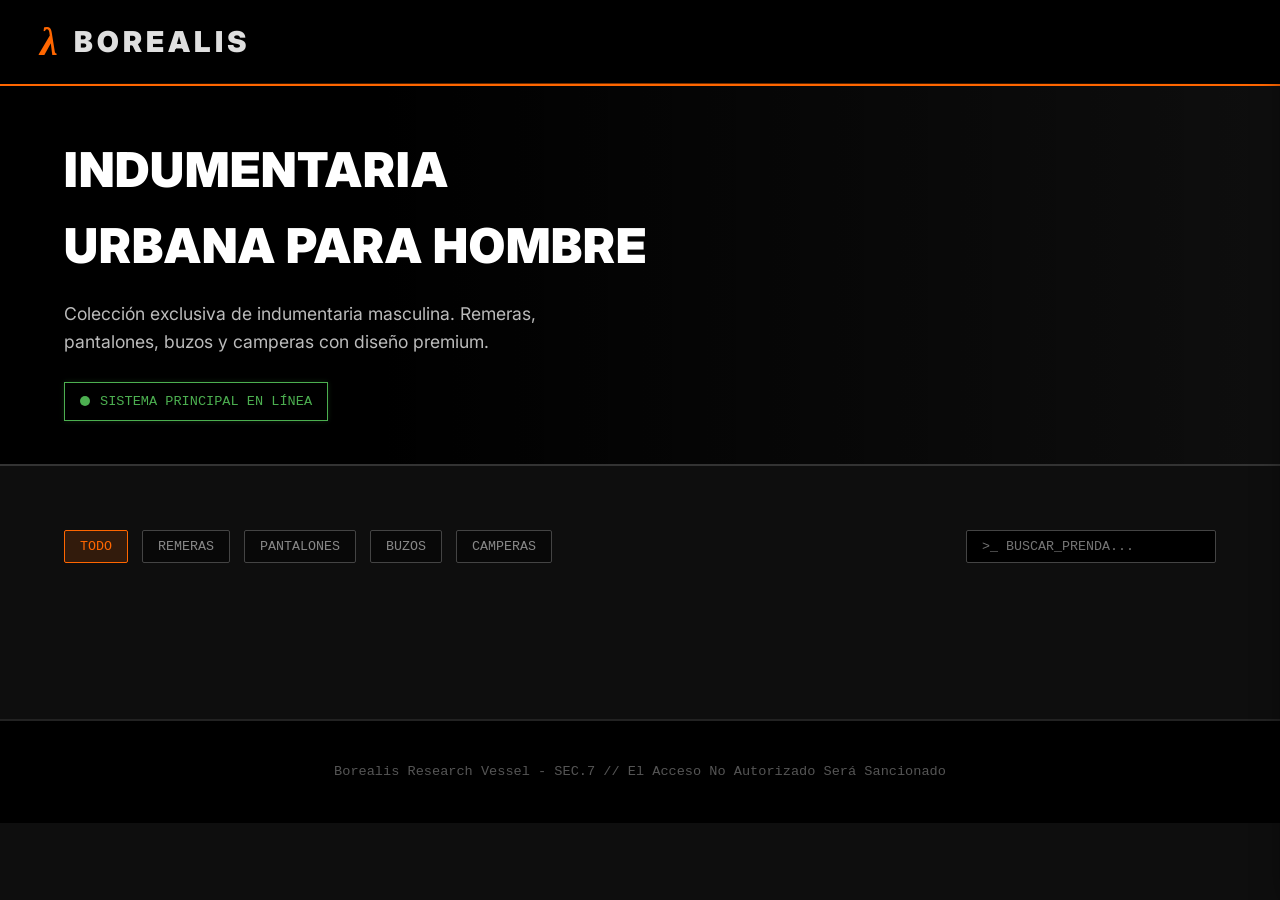
==== index.html @ 561ff91c "Add files via upload" ====
<!DOCTYPE html>
<html lang="es">
<head>
    <meta charset="UTF-8">
    <meta name="viewport" content="width=device-width, initial-scale=1.0">
    <title>BOREALIS | Ropa de Hombre</title>
    <link rel="stylesheet" href="styles.css">
    <link href="https://fonts.googleapis.com/css2?family=Inter:wght@400;700;900&display=swap" rel="stylesheet">
</head>
<body>
    <header class="top-nav">
        <div class="logo" style="cursor: pointer;" onclick="window.location.href='index.html'">
            <span class="lambda">λ</span> BOREALIS
        </div>
        <nav id="main-nav">
            <!-- Renderizado por script.js -->
        </nav>
    </header>

    <main>
        <section class="hero">
            <div class="hero-content">
                <h1>INDUMENTARIA URBANA PARA HOMBRE</h1>
                <p>Colección exclusiva de indumentaria masculina. Remeras, pantalones, buzos y camperas con diseño premium.</p>
                <div class="status-indicator">
                    <span class="pulse"></span> SISTEMA PRINCIPAL EN LÍNEA
                </div>
            </div>
        </section>

        <section class="catalog">
            <div class="toolbar" style="display:flex; justify-content:space-between; align-items:center; margin-bottom: 2rem; flex-wrap: wrap; gap: 15px;">
                <div class="filters" id="category-filters">
                    <button class="filter-btn active" data-filter="ALL">TODO</button>
                    <button class="filter-btn" data-filter="REMERA">REMERAS</button>
                    <button class="filter-btn" data-filter="PANTALÓN">PANTALONES</button>
                    <button class="filter-btn" data-filter="BUZO">BUZOS</button>
                    <button class="filter-btn" data-filter="CAMPERA">CAMPERAS</button>
                </div>
                <div class="search-box">
                    <input type="text" id="search-input" placeholder=">_ BUSCAR_PRENDA..." class="retro-input">
                </div>
            </div>

            <div class="grid" id="product-grid">
                <!-- Products will be injected by script.js -->
            </div>
        </section>
    </main>

    <!-- Shopping Cart Sidebar -->
    <aside id="cart-drawer" class="cart-drawer hidden">
        <div class="cart-header">
            <h3>/// CARRITO_DE_COMPRAS</h3>
            <button id="close-cart" class="close-btn">[X]</button>
        </div>
        <div class="cart-body" id="cart-items">
            <!-- Items injected by JS -->
        </div>
        <div class="cart-footer">
            <div class="total-row">
                <span>TOTAL A PAGAR:</span>
                <span id="cart-total" class="cart-total-price">$0</span>
            </div>
            <button class="submit-btn" id="checkout-btn" onclick="checkout()">[ INICIAR_CHECKOUT ]</button>
        </div>
    </aside>

    <footer>
        <p>Borealis Research Vessel - SEC.7 // El Acceso No Autorizado Será Sancionado</p>
    </footer>

    <script src="script.js"></script>
</body>
</html>
---- styles.css ----
:root {
    --bg-color: #0e0e0e;
    --text-main: #dfdfdf;
    --hl-orange: #ff6600;
    --hl-orange-dim: rgba(255, 102, 0, 0.15);
    --border-color: #333333;
    --card-bg: #151515;
    --cyan: #8bcbd8;
    --terminal-font: 'Courier New', Courier, monospace;
    --title-font: 'Inter', sans-serif;
}

* { box-sizing: border-box; margin: 0; padding: 0; }

body {
    background-color: var(--bg-color);
    color: var(--text-main);
    font-family: var(--title-font);
    line-height: 1.6;
}

/* Header */
.top-nav {
    display: flex;
    justify-content: space-between;
    align-items: center;
    padding: 1.2rem 2.5rem;
    background: #000;
    border-bottom: 2px solid var(--hl-orange);
    position: relative;
    overflow: hidden;
}

.top-nav::after {
    content: "";
    position: absolute;
    bottom: 0; left: 0; right: 0; height: 1px;
    background: linear-gradient(90deg, transparent, var(--hl-orange), transparent);
    opacity: 0.5;
}

.logo {
    font-weight: 900;
    font-size: 1.8rem;
    letter-spacing: 4px;
    color: var(--text-main);
    display: flex;
    align-items: center;
    gap: 12px;
    text-shadow: 2px 2px 0px rgba(0,0,0,0.8);
}

.lambda {
    color: var(--hl-orange);
    font-size: 2.5rem;
    font-family: Times, serif;
    font-style: italic;
    line-height: 1;
}

nav a {
    color: #666;
    text-decoration: none;
    font-weight: bold;
    font-size: 0.95rem;
    margin-left: 1.5rem;
    padding: 8px 12px;
    transition: all 0.2s ease;
    font-family: var(--terminal-font);
}

nav a:hover, nav a.active {
    color: var(--hl-orange);
    background: var(--hl-orange-dim);
    border: 1px solid var(--hl-orange);
    box-shadow: 0 0 10px var(--hl-orange-dim);
}

/* Hero Section */
.hero {
    height: 380px;
    background: linear-gradient(to right, #000000 30%, transparent), url('https://images.unsplash.com/photo-1549887552-cb1071d3e5ca?q=80&w=1200') no-repeat center right;
    background-size: cover;
    display: flex;
    align-items: center;
    padding: 0 4rem;
    position: relative;
}

.hero::after {
    content: ''; position: absolute; bottom: 0; left: 0; width: 100%; height: 2px; background: #333;
}

.hero-content {
    max-width: 600px;
}

.hero-content h1 {
    font-size: 3rem;
    color: #fff;
    text-transform: uppercase;
    font-weight: 900;
    margin-bottom: 15px;
    letter-spacing: 1px;
    font-family: var(--title-font);
}

.hero-content p {
    color: #bbb;
    font-size: 1.1rem;
    margin-bottom: 25px;
    max-width: 80%;
}

.status-indicator {
    font-family: var(--terminal-font);
    font-size: 0.85rem;
    color: #4CAF50;
    display: inline-flex;
    align-items: center;
    gap: 10px;
    background: rgba(0,0,0,0.7);
    padding: 8px 15px;
    border: 1px solid #4CAF50;
    box-shadow: 0 0 5px rgba(76, 175, 80, 0.2);
}

.pulse {
    width: 10px; height: 10px; background: #4CAF50; border-radius: 50%;
    animation: pulse-anim 1.5s infinite;
}

@keyframes pulse-anim {
    0% { transform: scale(1); opacity: 1; }
    50% { transform: scale(1.5); opacity: 0.5; }
    100% { transform: scale(1); opacity: 1; }
}

/* Toolbar & Filters */
.catalog {
    padding: 4rem;
}
.filter-btn {
    background: #080808;
    border: 1px solid #444;
    color: #888;
    padding: 8px 15px;
    font-family: var(--terminal-font);
    cursor: pointer;
    transition: all 0.2s;
    margin-right: 10px;
    border-radius: 2px;
}
.filter-btn:hover, .filter-btn.active {
    border-color: var(--hl-orange);
    color: var(--hl-orange);
    background: var(--hl-orange-dim);
}
.retro-input {
    background: #000;
    border: 1px solid #444;
    color: var(--text-main);
    padding: 8px 15px;
    font-family: var(--terminal-font);
    outline: none;
    width: 250px;
    border-radius: 2px;
}
.retro-input:focus {
    border-color: var(--hl-orange);
    box-shadow: inset 0 0 10px rgba(255, 102, 0, 0.2);
}

/* Grid & Products */
.grid {
    display: grid;
    grid-template-columns: repeat(auto-fill, minmax(300px, 1fr));
    gap: 35px;
}

.product-card {
    background: var(--card-bg);
    border: 1px solid #2a2a2a;
    transition: all 0.3s cubic-bezier(0.25, 0.8, 0.25, 1);
    position: relative;
    cursor: pointer;
    display: flex;
    flex-direction: column;
}

.product-card::before {
    content: '';
    position: absolute;
    top: 0; left: 0; width: 100%; height: 3px;
    background: var(--hl-orange);
    transform: scaleX(0);
    transform-origin: left;
    transition: transform 0.3s ease;
    z-index: 2;
}

.product-card:hover {
    border-color: #444;
    transform: translateY(-8px);
    box-shadow: 0 15px 30px rgba(0,0,0,0.6);
}

.product-card:hover::before {
    transform: scaleX(1);
}

.img-container {
    width: 100%;
    height: 320px;
    background: #000;
    overflow: hidden;
    position: relative;
}

.img-container img {
    width: 100%; height: 100%; object-fit: cover;
    filter: grayscale(100%) brightness(0.8) contrast(1.2);
    transition: all 0.5s ease;
}

.product-card:hover img {
    filter: grayscale(0%) brightness(1) contrast(1.1);
    transform: scale(1.05);
}

.product-info {
    padding: 1.8rem;
    flex: 1;
    display: flex;
    flex-direction: column;
}

.product-tag {
    font-family: var(--terminal-font);
    font-size: 0.75rem;
    color: var(--cyan);
    margin-bottom: 8px;
    display: inline-block;
    padding: 3px 6px;
    border: 1px solid var(--cyan);
    background: rgba(139, 203, 216, 0.1);
    align-self: flex-start;
}

.product-name {
    font-size: 1.25rem;
    margin-bottom: 12px;
    font-weight: 800;
    text-transform: uppercase;
    color: #e0e0e0;
}

.product-price {
    font-size: 1.6rem;
    color: var(--hl-orange);
    font-family: var(--terminal-font);
    font-weight: bold;
    margin-bottom: 15px;
}

.product-meta {
    font-family: var(--terminal-font);
    font-size: 0.8rem;
    color: #555;
    margin-top: auto;
    border-top: 1px dotted #333;
    padding-top: 10px;
}

/* Buttons */
.submit-btn {
    width: 100%;
    background: transparent;
    border: 2px solid #555;
    color: #999;
    padding: 15px;
    font-family: var(--terminal-font);
    font-size: 1.1rem;
    font-weight: bold;
    cursor: pointer;
    transition: all 0.3s ease;
}
.submit-btn:hover {
    border-color: var(--hl-orange);
    color: var(--hl-orange);
    background: var(--hl-orange-dim);
    text-shadow: 0 0 5px var(--hl-orange);
}

/* Add to Cart generic Button */
.btn-add-cart {
    background: var(--hl-orange-dim);
    color: var(--hl-orange);
    border: 1px solid var(--hl-orange);
    padding: 10px;
    font-family: var(--terminal-font);
    cursor: pointer;
    width: 100%;
    transition: background 0.2s;
}
.btn-add-cart:hover {
    background: var(--hl-orange);
    color: #000;
}

/* Shopping Cart Drawer */
.cart-drawer {
    position: fixed;
    top: 0; right: 0; bottom: 0;
    width: 450px;
    background: #0a0a0a;
    border-left: 2px solid var(--hl-orange);
    box-shadow: -10px 0 30px rgba(0,0,0,0.8);
    z-index: 1000;
    display: flex;
    flex-direction: column;
    transform: translateX(0);
    transition: transform 0.4s cubic-bezier(0.25, 0.8, 0.25, 1);
}
.cart-drawer.hidden {
    transform: translateX(105%);
}
.cart-header {
    background: #111;
    padding: 15px 25px;
    border-bottom: 1px dashed #333;
    display: flex;
    justify-content: space-between;
    align-items: center;
    font-family: var(--terminal-font);
    color: var(--hl-orange);
}
.close-btn {
    background: transparent;
    border: 1px solid #444;
    color: #888;
    cursor: pointer;
    font-size: 1rem;
    padding: 5px 10px;
    font-family: var(--terminal-font);
    transition: all 0.2s;
}
.close-btn:hover { color: red; border-color: red; }
.cart-body {
    flex: 1;
    padding: 25px;
    overflow-y: auto;
}
.cart-empty { color: #555; font-family: var(--terminal-font); text-align: center; margin-top: 50px; }

.cart-item {
    display: flex;
    gap: 15px;
    margin-bottom: 20px;
    padding-bottom: 20px;
    border-bottom: 1px solid #222;
}
.cart-item img {
    width: 80px; height: 80px; object-fit: cover;
    border: 1px solid #333;
}
.cart-item-info { flex: 1; }
.cart-item-info h4 { font-size: 1rem; margin-bottom: 5px; color: #ccc; text-transform: uppercase; }
.cart-item-price { color: var(--hl-orange); font-family: var(--terminal-font); font-size: 1rem; }
.qty-controls { display: flex; align-items: center; gap: 15px; margin-top: 10px; }
.qty-btn {
    background: #222; border: 1px solid #444; color: #fff; width: 30px; height: 30px;
    cursor: pointer; font-family: var(--terminal-font); font-size: 1.2rem; display: flex; align-items: center; justify-content: center;
}
.qty-btn:hover { background: var(--hl-orange); color: #000; border-color: var(--hl-orange); }
.cart-footer {
    padding: 25px;
    background: #0f0f0f;
    border-top: 2px solid #222;
}
.total-row {
    display: flex; justify-content: space-between; font-family: var(--terminal-font);
    font-size: 1.3rem; margin-bottom: 20px; color: #ccc;
}
.cart-total-price { color: var(--hl-orange); font-weight: bold; }

/* Product Detail Page */
.product-detail-container {
    max-width: 1000px;
    margin: 4rem auto;
    display: grid;
    grid-template-columns: 1fr 1fr;
    gap: 40px;
    padding: 0 2rem;
}
.pd-image {
    width: 100%; height: 600px;
    object-fit: cover;
    border: 2px solid #333;
    filter: grayscale(80%) contrast(1.1);
}
.pd-info { display: flex; flex-direction: column; }
.pd-title { font-size: 2.5rem; text-transform: uppercase; margin-bottom: 10px; color: #fff; }
.pd-price { font-size: 2.5rem; color: var(--hl-orange); font-family: var(--terminal-font); font-weight: bold; margin-bottom: 20px; border-bottom: 1px dashed #333; padding-bottom: 10px;}
.pd-desc { font-size: 1.1rem; color: #aaa; margin-bottom: 30px; line-height: 1.8; }
.pd-specs { background: #111; border: 1px solid #222; padding: 20px; font-family: var(--terminal-font); color: #888; margin-bottom: 30px; }
.pd-specs li { margin-bottom: 8px; list-style-type: square; margin-left: 20px; }

/* Forms (Login & Admin) */
.retro-form {
    font-family: var(--terminal-font);
    position: relative;
    z-index: 3;
}
.form-group {
    margin-bottom: 1.8rem;
}
.retro-form label {
    display: block;
    color: var(--hl-orange);
    font-size: 0.95rem;
    margin-bottom: 10px;
    font-weight: bold;
}
.retro-form input, .retro-form textarea, .retro-form select {
    width: 100%;
    background: #000;
    border: 1px solid #444;
    padding: 12px 18px;
    color: var(--text-main);
    font-family: var(--terminal-font);
    font-size: 1.05rem;
    outline: none;
    transition: all 0.2s ease;
    border-radius: 2px;
}
.retro-form input:focus, .retro-form textarea:focus, .retro-form select:focus {
    border-color: var(--hl-orange);
    box-shadow: inset 0 0 15px rgba(255, 102, 0, 0.15);
}
.status-msg {
    margin-top: 1.5rem;
    padding: 15px;
    border: 1px solid transparent;
    font-family: var(--terminal-font);
    font-size: 1rem;
    text-align: center;
}
.status-msg.success {
    border-color: var(--hl-orange);
    color: var(--hl-orange);
    background: var(--hl-orange-dim);
}
.status-msg.error {
    border-color: red;
    color: red;
    background: rgba(255,0,0,0.1);
}
.preview-box {
    margin-top: 2.5rem;
    border: 1px dashed #555;
    padding: 1.5rem;
    text-align: center;
    background: #050505;
}
.preview-box span {
    color: #777;
    font-size: 0.85rem;
    display: block;
    margin-bottom: 15px;
}
.empty-preview {
    height: 180px;
    display: flex;
    align-items: center;
    justify-content: center;
    background: #000;
    color: #444;
    font-size: 1rem;
    border: 1px solid #222;
}

/* Admin Tools overlay in Card */
.admin-card-tools {
    position: absolute; top: 10px; right: 10px; z-index: 10;
    display: flex; gap: 5px; opacity: 0; transition: opacity 0.2s;
}
.product-card:hover .admin-card-tools { opacity: 1; }
.btn-del {
    background: rgba(255,0,0,0.8); border: none; color: white; width: 30px; height: 30px; cursor: pointer; font-family: var(--terminal-font); font-weight: bold;
}
.btn-del:hover { background: red; }

/* Generic layout fixes */
footer {
    text-align: center;
    padding: 2.5rem;
    border-top: 2px solid #222;
    background: #000;
    font-family: var(--terminal-font);
    font-size: 0.85rem;
    color: #555;
    margin-top: 60px;
}

/* =========================================================
   V2.0 ENHANCEMENTS: Animations, Toasts, Mobile, Sizes
========================================================= */

/* Animations */
.product-card .img-container { overflow: hidden; }
.product-card .img-container img { transition: transform 0.4s ease; }
.product-card:hover .img-container img { transform: scale(1.08); }

/* Toasts */
#toast-container { position: fixed; bottom: 30px; right: 30px; z-index: 9999; display: flex; flex-direction: column; gap: 10px; }
.toast { background: #000; border: 1px solid var(--hl-orange); color: var(--text-main); padding: 15px 25px; font-family: var(--terminal-font); font-size: 0.9rem; box-shadow: 0 5px 15px rgba(0,0,0,0.8); animation: slideInRight 0.3s ease-out forwards; }
.toast.fade-out { animation: fadeOut 0.5s ease-out forwards; }
@keyframes slideInRight { from { transform: translateX(100%); opacity: 0; } to { transform: translateX(0); opacity: 1; } }
@keyframes fadeOut { to { opacity: 0; transform: translateY(10px); } }

/* Mobile Hamburger Menu */
.hamburger { display: none; background: none; border: none; color: var(--hl-orange); font-size: 1.8rem; cursor: pointer; padding: 5px; margin-left: auto; margin-right: 15px; }

/* Product Size Selector */
.size-selector { display: flex; gap: 10px; margin-bottom: 25px; }
.size-btn { background: #000; border: 1px solid #444; color: #888; padding: 10px 15px; font-family: var(--terminal-font); cursor: pointer; transition: all 0.2s; width: 50px; text-align: center; }
.size-btn.active { border-color: var(--hl-orange); color: var(--hl-orange); box-shadow: inset 0 0 10px rgba(255,102,0,0.2); }

/* Media Queries (Mobile First) */
@media (max-width: 768px) {
    .hamburger { display: block; }
    .top-nav { flex-wrap: wrap; position: relative; padding: 15px; }
    #main-nav { display: none; flex-direction: column; width: 100%; position: absolute; top: 100%; left: 0; background: #000; border-bottom: 1px solid #333; padding: 0; z-index: 1000; }
    #main-nav.show { display: flex; }
    #main-nav a { padding: 15px 20px; border-bottom: 1px dashed #222; width: 100%; text-align: left; }
    .cart-drawer { width: 100%; right: -100%; }
    .hero h1 { font-size: 2rem; }
    .product-detail-container { grid-template-columns: 1fr; }
    .checkout-box { margin: 20px; }
    .toolbar { justify-content: center !important; }
}
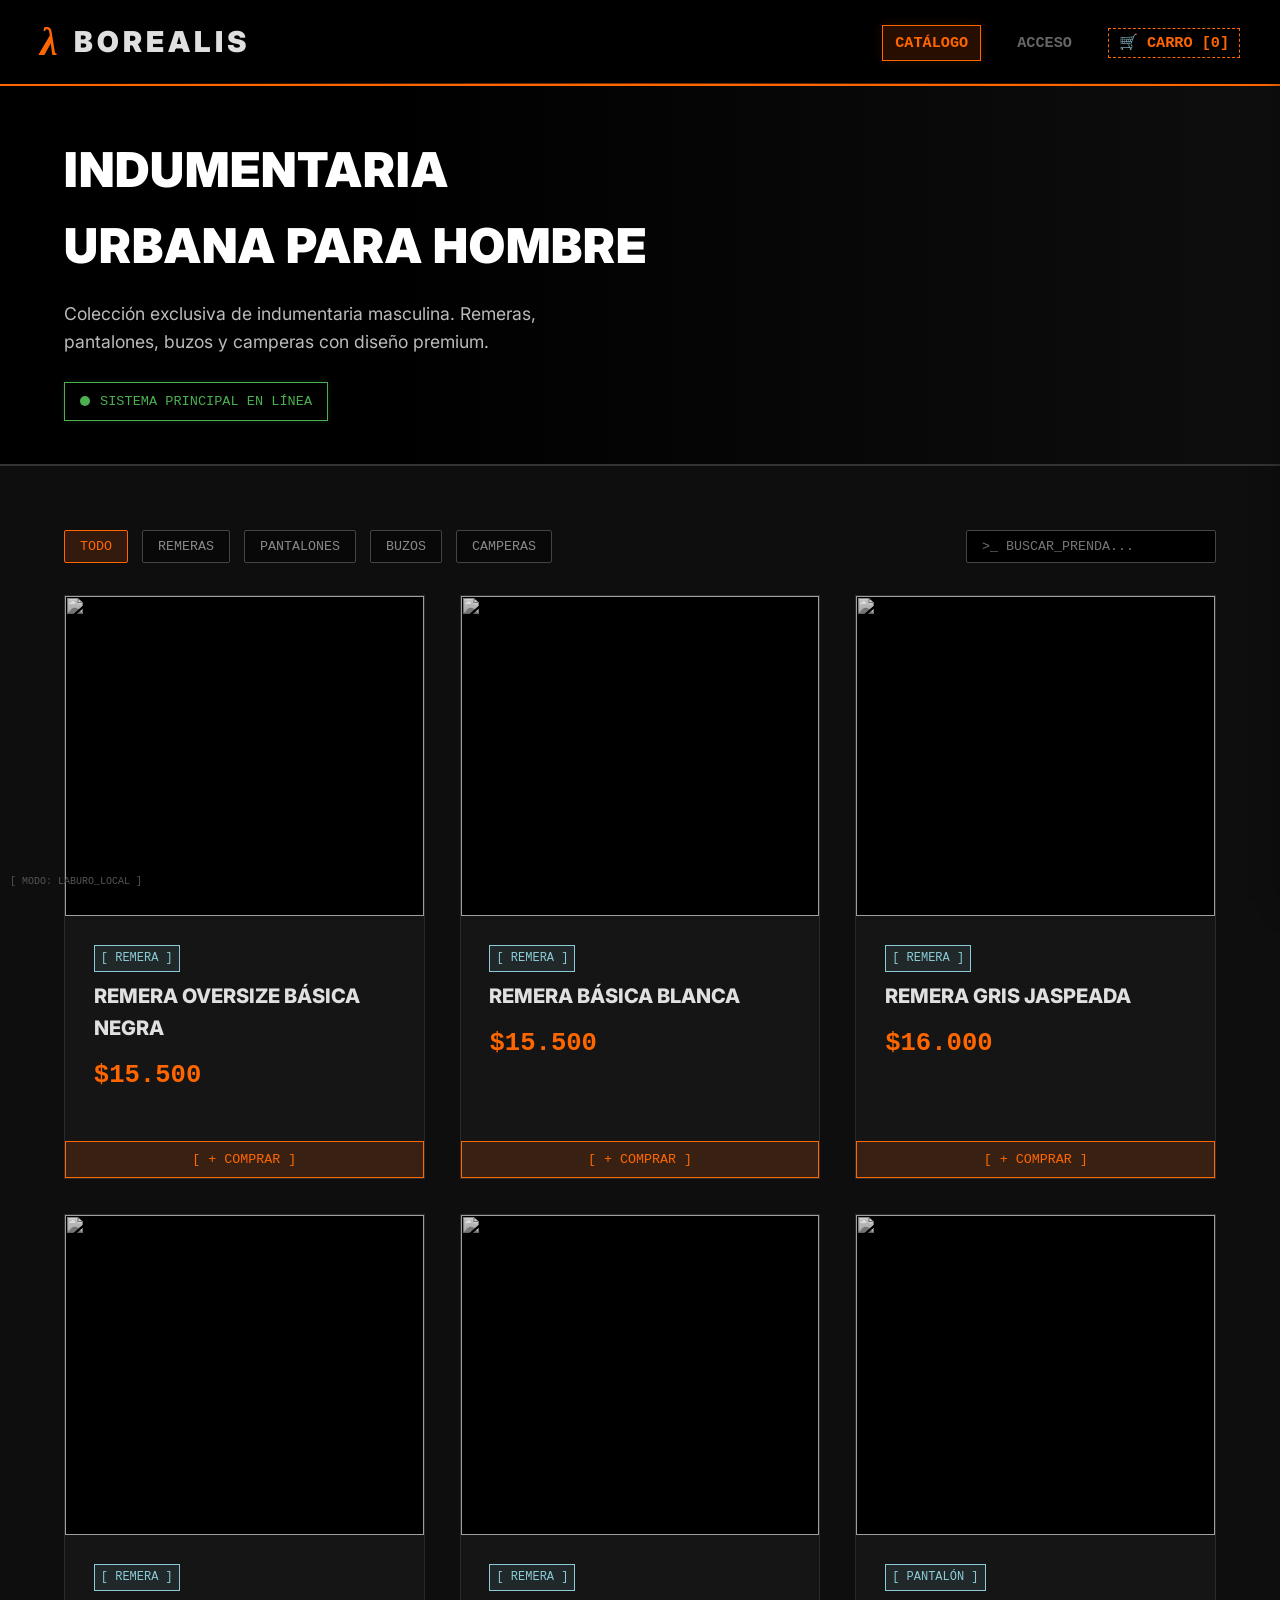
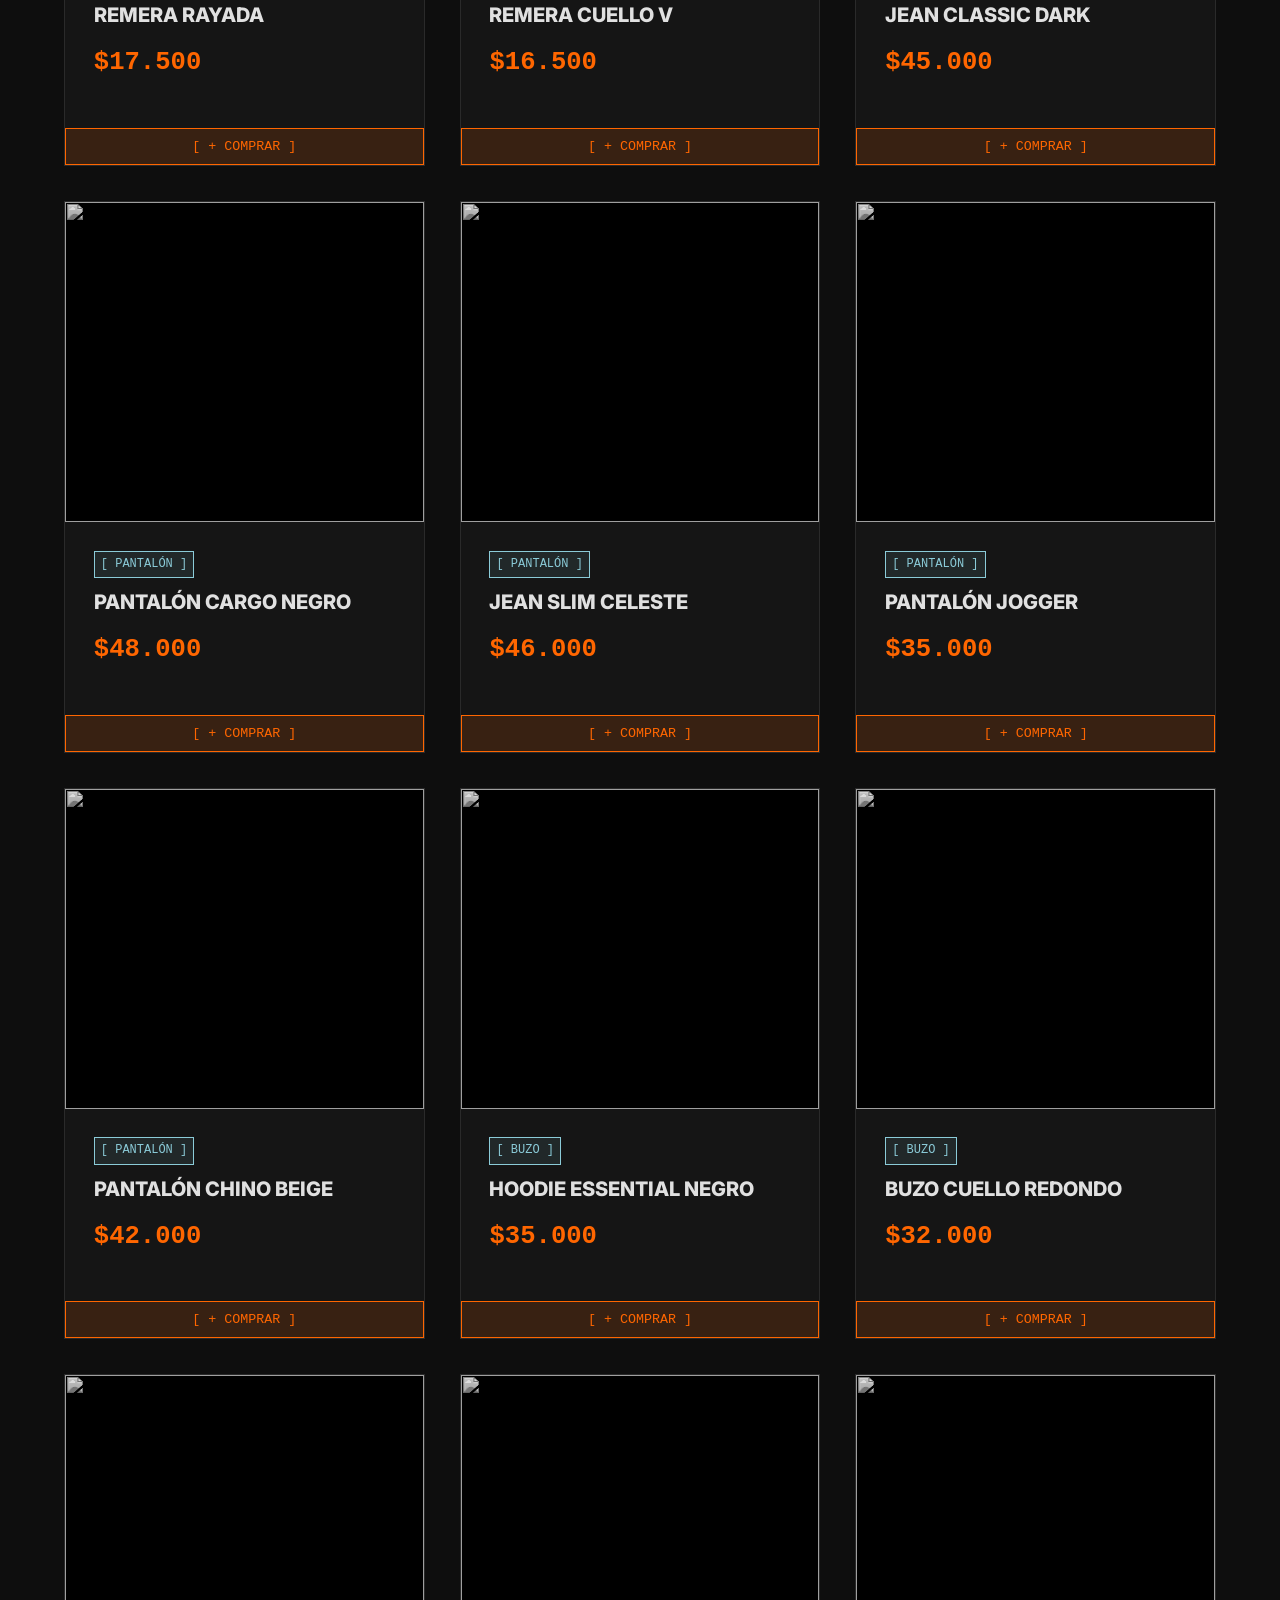
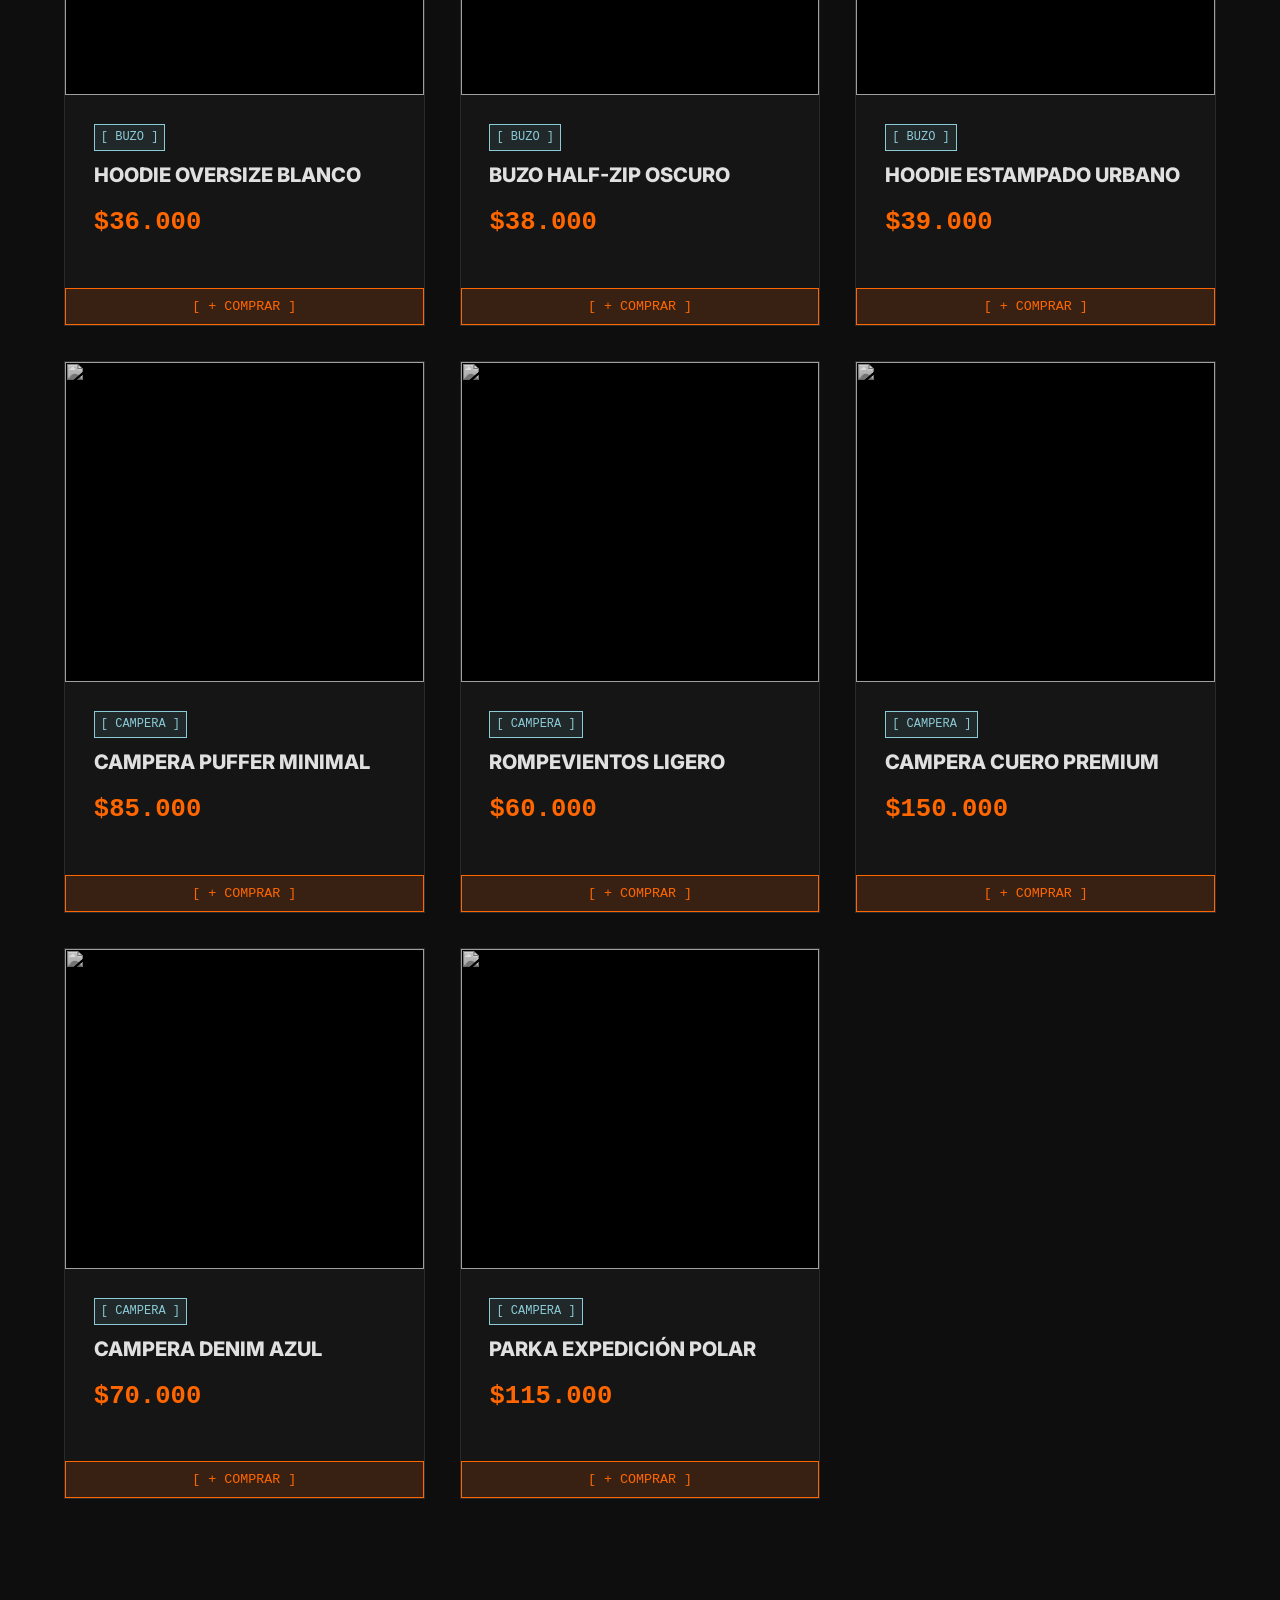
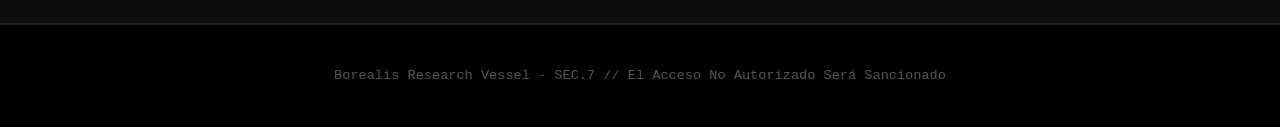
==== commit bff166a9: "Add files via upload" ====
--- a/index.html
+++ b/index.html
@@ -13,7 +13,6 @@
             <span class="lambda">λ</span> BOREALIS
         </div>
         <nav id="main-nav">
-            <!-- Renderizado por script.js -->
         </nav>
     </header>
 
@@ -43,19 +42,16 @@
             </div>
 
             <div class="grid" id="product-grid">
-                <!-- Products will be injected by script.js -->
             </div>
         </section>
     </main>
 
-    <!-- Shopping Cart Sidebar -->
     <aside id="cart-drawer" class="cart-drawer hidden">
         <div class="cart-header">
             <h3>/// CARRITO_DE_COMPRAS</h3>
             <button id="close-cart" class="close-btn">[X]</button>
         </div>
         <div class="cart-body" id="cart-items">
-            <!-- Items injected by JS -->
         </div>
         <div class="cart-footer">
             <div class="total-row">
--- a/styles.css
+++ b/styles.css
@@ -19,7 +19,6 @@
     line-height: 1.6;
 }
 
-/* Header */
 .top-nav {
     display: flex;
     justify-content: space-between;
@@ -76,7 +75,6 @@
     box-shadow: 0 0 10px var(--hl-orange-dim);
 }
 
-/* Hero Section */
 .hero {
     height: 380px;
     background: linear-gradient(to right, #000000 30%, transparent), url('https://images.unsplash.com/photo-1549887552-cb1071d3e5ca?q=80&w=1200') no-repeat center right;
@@ -136,7 +134,6 @@
     100% { transform: scale(1); opacity: 1; }
 }
 
-/* Toolbar & Filters */
 .catalog {
     padding: 4rem;
 }
@@ -171,7 +168,6 @@
     box-shadow: inset 0 0 10px rgba(255, 102, 0, 0.2);
 }
 
-/* Grid & Products */
 .grid {
     display: grid;
     grid-template-columns: repeat(auto-fill, minmax(300px, 1fr));
@@ -272,7 +268,6 @@
     padding-top: 10px;
 }
 
-/* Buttons */
 .submit-btn {
     width: 100%;
     background: transparent;
@@ -292,7 +287,6 @@
     text-shadow: 0 0 5px var(--hl-orange);
 }
 
-/* Add to Cart generic Button */
 .btn-add-cart {
     background: var(--hl-orange-dim);
     color: var(--hl-orange);
@@ -308,7 +302,6 @@
     color: #000;
 }
 
-/* Shopping Cart Drawer */
 .cart-drawer {
     position: fixed;
     top: 0; right: 0; bottom: 0;
@@ -384,7 +377,6 @@
 }
 .cart-total-price { color: var(--hl-orange); font-weight: bold; }
 
-/* Product Detail Page */
 .product-detail-container {
     max-width: 1000px;
     margin: 4rem auto;
@@ -406,7 +398,6 @@
 .pd-specs { background: #111; border: 1px solid #222; padding: 20px; font-family: var(--terminal-font); color: #888; margin-bottom: 30px; }
 .pd-specs li { margin-bottom: 8px; list-style-type: square; margin-left: 20px; }
 
-/* Forms (Login & Admin) */
 .retro-form {
     font-family: var(--terminal-font);
     position: relative;
@@ -480,7 +471,6 @@
     border: 1px solid #222;
 }
 
-/* Admin Tools overlay in Card */
 .admin-card-tools {
     position: absolute; top: 10px; right: 10px; z-index: 10;
     display: flex; gap: 5px; opacity: 0; transition: opacity 0.2s;
@@ -491,7 +481,6 @@
 }
 .btn-del:hover { background: red; }
 
-/* Generic layout fixes */
 footer {
     text-align: center;
     padding: 2.5rem;
@@ -503,31 +492,22 @@
     margin-top: 60px;
 }
 
-/* =========================================================
-   V2.0 ENHANCEMENTS: Animations, Toasts, Mobile, Sizes
-========================================================= */
-
-/* Animations */
 .product-card .img-container { overflow: hidden; }
 .product-card .img-container img { transition: transform 0.4s ease; }
 .product-card:hover .img-container img { transform: scale(1.08); }
 
-/* Toasts */
 #toast-container { position: fixed; bottom: 30px; right: 30px; z-index: 9999; display: flex; flex-direction: column; gap: 10px; }
 .toast { background: #000; border: 1px solid var(--hl-orange); color: var(--text-main); padding: 15px 25px; font-family: var(--terminal-font); font-size: 0.9rem; box-shadow: 0 5px 15px rgba(0,0,0,0.8); animation: slideInRight 0.3s ease-out forwards; }
 .toast.fade-out { animation: fadeOut 0.5s ease-out forwards; }
 @keyframes slideInRight { from { transform: translateX(100%); opacity: 0; } to { transform: translateX(0); opacity: 1; } }
 @keyframes fadeOut { to { opacity: 0; transform: translateY(10px); } }
 
-/* Mobile Hamburger Menu */
 .hamburger { display: none; background: none; border: none; color: var(--hl-orange); font-size: 1.8rem; cursor: pointer; padding: 5px; margin-left: auto; margin-right: 15px; }
 
-/* Product Size Selector */
 .size-selector { display: flex; gap: 10px; margin-bottom: 25px; }
 .size-btn { background: #000; border: 1px solid #444; color: #888; padding: 10px 15px; font-family: var(--terminal-font); cursor: pointer; transition: all 0.2s; width: 50px; text-align: center; }
 .size-btn.active { border-color: var(--hl-orange); color: var(--hl-orange); box-shadow: inset 0 0 10px rgba(255,102,0,0.2); }
 
-/* Media Queries (Mobile First) */
 @media (max-width: 768px) {
     .hamburger { display: block; }
     .top-nav { flex-wrap: wrap; position: relative; padding: 15px; }
